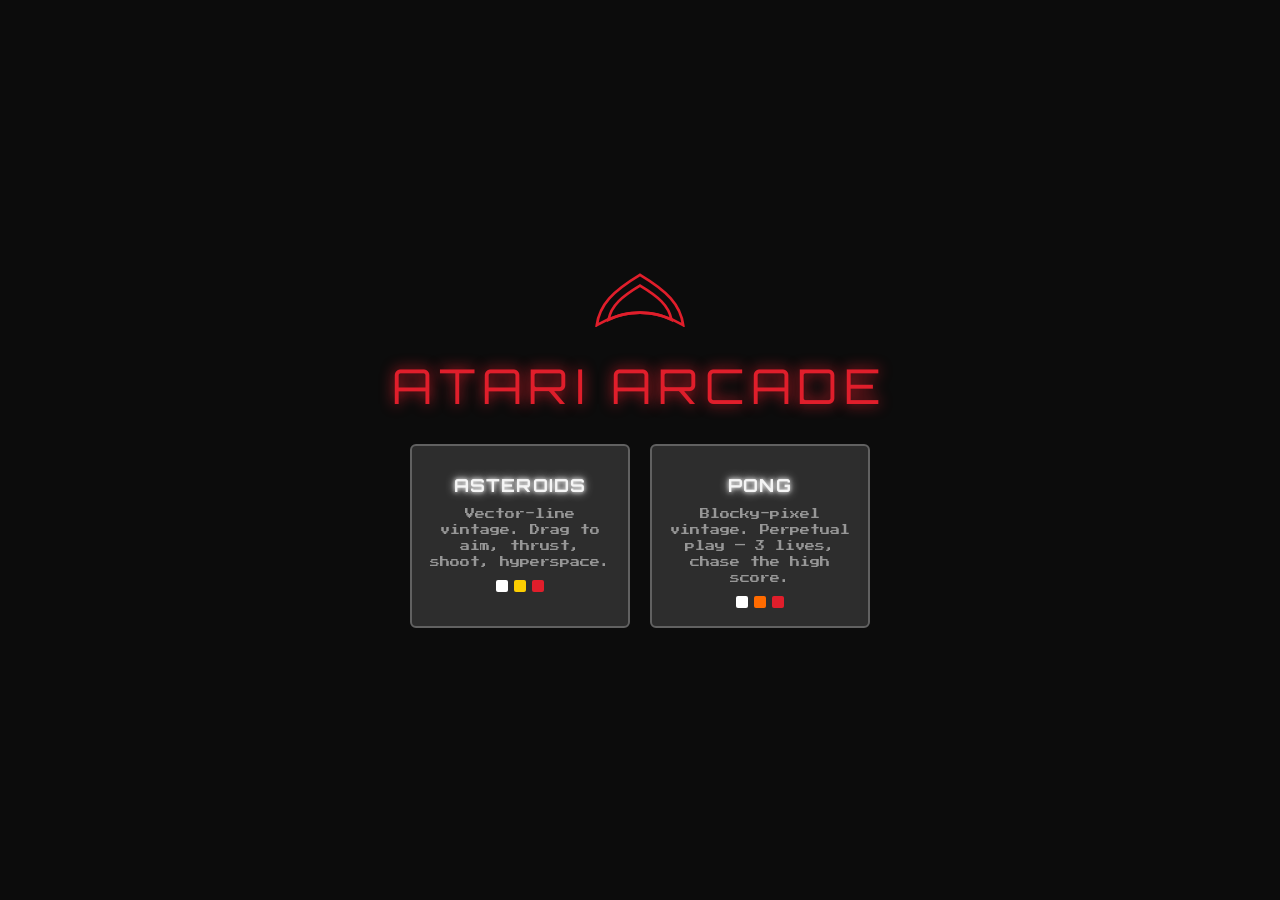
==== index.html @ 700e8e32 "Add shared Atari game design system with Asteroids and Pong Builds the transferable HTML game shell " ====
<!doctype html>
<html lang="en">
<head>
  <meta charset="utf-8">
  <meta name="viewport" content="width=device-width, initial-scale=1, viewport-fit=cover, user-scalable=no">
  <title>Atari — Game Hub</title>
  <link rel="stylesheet" href="shared/theme.css">
  <style>
    body {
      min-height: 100vh;
      display: flex;
      flex-direction: column;
      align-items: center;
      justify-content: center;
      gap: 28px;
      background: var(--bg-deep);
    }
    .hub-fuji { width: 90px; color: var(--atari-red); }
    .hub-title { font-family: var(--font-vector); color: var(--atari-red); letter-spacing: .14em; font-size: clamp(28px, 7vw, 48px); text-shadow: 0 0 14px var(--atari-red); }
    .hub-grid { display: flex; gap: 20px; flex-wrap: wrap; justify-content: center; padding: 0 20px; }
    .game-card {
      width: 220px;
      border: 2px solid var(--grey-70);
      border-radius: 6px;
      padding: 18px;
      text-align: center;
      text-decoration: none;
      color: var(--ink);
      background: var(--grey-90);
      transition: border-color .15s;
    }
    .game-card:hover { border-color: var(--accent, var(--yellow)); }
    .game-card h2 { font-family: var(--font-vector); font-size: 18px; letter-spacing: .06em; margin: 10px 0 6px; }
    .game-card p { font-size: 10px; color: var(--ink-dim); line-height: 1.6; }
    .swatches { display: flex; gap: 6px; justify-content: center; margin-top: 10px; }
    .swatches span { width: 12px; height: 12px; display: inline-block; border-radius: 2px; }
  </style>
</head>
<body>
  <svg class="hub-fuji" viewBox="0 0 100 60" fill="none" xmlns="http://www.w3.org/2000/svg">
    <path d="M50 2 C20 20, 5 35, 2 58 C15 50, 30 44, 50 44 C70 44, 85 50, 98 58 C95 35, 80 20, 50 2Z" fill="none" stroke="currentColor" stroke-width="3"/>
    <path d="M50 14 C30 26, 18 36, 15 52 C25 47, 37 44, 50 44 C63 44, 75 47, 85 52 C82 36, 70 26, 50 14Z" fill="none" stroke="currentColor" stroke-width="3"/>
  </svg>
  <div class="hub-title pixel-text">ATARI ARCADE</div>
  <div class="hub-grid">
    <a class="game-card" href="games/asteroids/">
      <h2 class="vector-text">ASTEROIDS</h2>
      <p>Vector-line vintage. Drag to aim, thrust, shoot, hyperspace.</p>
      <div class="swatches">
        <span style="background:#FFFFFF"></span><span style="background:#FCCE01"></span><span style="background:#E01E2B"></span>
      </div>
    </a>
    <a class="game-card" href="games/pong/">
      <h2 class="vector-text">PONG</h2>
      <p>Blocky-pixel vintage. Perpetual play — 3 lives, chase the high score.</p>
      <div class="swatches">
        <span style="background:#FFFFFF"></span><span style="background:#FF6B00"></span><span style="background:#E01E2B"></span>
      </div>
    </a>
  </div>
</body>
</html>
---- shared/theme.css ----
/*
  Atari Shared Design System — theme.css
  =======================================
  Brand tokens shared by every game shell. A single game should only ever
  need to override --accent / --accent-2 / --accent-3 (its "sprite" colors)
  and, rarely, --bg-tint. Everything else (type, CRT, grid, spacing) stays
  constant so the games read as siblings.
*/

@import url('https://fonts.googleapis.com/css2?family=Press+Start+2P&family=Orbitron:wght@500;700;900&display=swap');

:root {
  /* ---- Atari brand core ---- */
  --atari-red: #E01E2B;
  --black: #171717;
  --white: #FFFFFF;

  /* ---- Atari primary accents ---- */
  --yellow: #FCCE01;
  --orange: #FF6B00;
  --bright-red: #FF0000;
  --pink: #FF008D;
  --purple: #A4009F;
  --blue: #0065B9;

  /* ---- The 8 recognizable "sprite" colors ----
     One shared, finite palette for every game's foreground elements
     (ships, balls, paddles, bricks, vector lines). Not every game uses
     all 8, but a game should never introduce a 9th. */
  --sprite-1: var(--white);
  --sprite-2: var(--atari-red);
  --sprite-3: var(--yellow);
  --sprite-4: var(--orange);
  --sprite-5: var(--bright-red);
  --sprite-6: var(--pink);
  --sprite-7: var(--purple);
  --sprite-8: var(--blue);

  /* ---- Greys (low-saturation, background/UI layer) ---- */
  --grey-100: #171717;
  --grey-90:  #2D2D2D;
  --grey-80:  #464646;
  --grey-70:  #616161;
  --grey-60:  #7A7A7A;
  --grey-45:  #979797;
  --grey-45b: #AEAEAE;
  --grey-25:  #C5C5C5;
  --grey-15:  #E0E0E0;
  --grey-5:   #F5F5F5;

  /* ---- Per-game accent (override in each game's stylesheet) ---- */
  --accent: var(--sprite-3);      /* primary sprite / vector color */
  --accent-2: var(--sprite-8);    /* secondary sprite color */
  --accent-3: var(--sprite-2);    /* danger / highlight */
  --bg-tint: 210;                 /* hue-ish knob for background grid tint, degrees */

  /* ---- Surfaces ---- */
  --bg: var(--black);
  --bg-deep: #0c0c0c;
  --panel: var(--grey-90);
  --ink: var(--grey-5);
  --ink-dim: var(--grey-45);

  /* ---- Type ---- */
  --font-pixel: 'Press Start 2P', 'Courier New', monospace;   /* blocky – Pong/Breakout */
  --font-vector: 'Orbitron', 'Courier New', monospace;        /* vector-line feel – Asteroids/Tempest */

  /* ---- Vector line rules: one consistent thickness + faint glow ---- */
  --line-width: 2px;
  --line-glow: 0 0 4px currentColor, 0 0 10px currentColor;

  /* ---- Layout ---- */
  --hud-inset: clamp(10px, 2.5vw, 22px);
  --radius: 4px;
  --safe-btn: clamp(56px, 11vw, 84px);
}

* { box-sizing: border-box; }

html, body {
  margin: 0;
  padding: 0;
  background: var(--bg-deep);
  color: var(--ink);
  font-family: var(--font-pixel);
  -webkit-tap-highlight-color: transparent;
  overscroll-behavior: none;
  user-select: none;
  -webkit-user-select: none;
}

button {
  font-family: inherit;
  color: inherit;
}

.vector-text {
  font-family: var(--font-vector);
  letter-spacing: 0.06em;
  text-shadow: var(--line-glow);
}

.pixel-text {
  font-family: var(--font-pixel);
  letter-spacing: 0.02em;
}
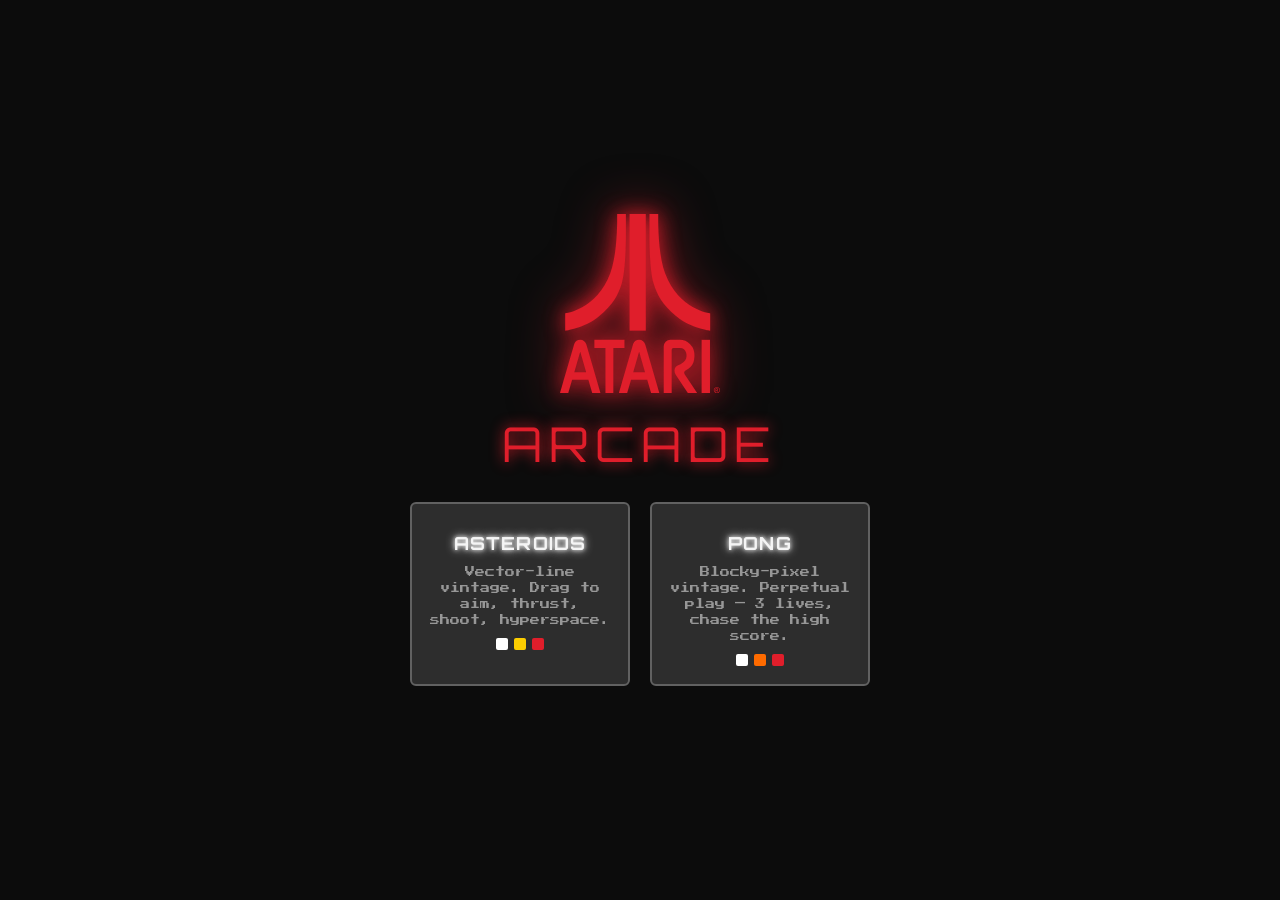
==== commit 7c418ed5: "Swap in the real Atari logo for the boot screen and hub page Pulled the official logo (Fuji + wordma" ====
--- a/index.html
+++ b/index.html
@@ -15,8 +15,8 @@
       gap: 28px;
       background: var(--bg-deep);
     }
-    .hub-fuji { width: 90px; color: var(--atari-red); }
-    .hub-title { font-family: var(--font-vector); color: var(--atari-red); letter-spacing: .14em; font-size: clamp(28px, 7vw, 48px); text-shadow: 0 0 14px var(--atari-red); }
+    .hub-logo { width: clamp(110px, 20vw, 160px); filter: drop-shadow(0 0 10px var(--atari-red)) drop-shadow(0 0 24px rgba(224,30,43,.5)); }
+    .hub-title { font-family: var(--font-vector); color: var(--atari-red); letter-spacing: .14em; font-size: clamp(28px, 7vw, 48px); text-shadow: 0 0 14px var(--atari-red); margin-top: -8px; }
     .hub-grid { display: flex; gap: 20px; flex-wrap: wrap; justify-content: center; padding: 0 20px; }
     .game-card {
       width: 220px;
@@ -37,11 +37,8 @@
   </style>
 </head>
 <body>
-  <svg class="hub-fuji" viewBox="0 0 100 60" fill="none" xmlns="http://www.w3.org/2000/svg">
-    <path d="M50 2 C20 20, 5 35, 2 58 C15 50, 30 44, 50 44 C70 44, 85 50, 98 58 C95 35, 80 20, 50 2Z" fill="none" stroke="currentColor" stroke-width="3"/>
-    <path d="M50 14 C30 26, 18 36, 15 52 C25 47, 37 44, 50 44 C63 44, 75 47, 85 52 C82 36, 70 26, 50 14Z" fill="none" stroke="currentColor" stroke-width="3"/>
-  </svg>
-  <div class="hub-title pixel-text">ATARI ARCADE</div>
+  <svg class="hub-logo" fill="#E01E2B" xmlns="http://www.w3.org/2000/svg" viewBox="0 0 295.89 331.29"><path d="M9.58,215.73s35.23-4,62.69-26.64c26.16-21.55,35.61-40.14,42.13-61.21s7.52-71.71,7.52-86.76V0H105.67s0,4.15,0,15.22c-.29,22.81-2.26,66.16-12.72,94.36-25.23,68-83.36,74-83.36,74Z"/><path d="M277.73,215.73s-35.22-4-62.68-26.64c-26.17-21.55-35.61-40.14-42.13-61.21s-7.52-71.71-7.52-86.76V0h16.25s0,4.15,0,15.22c.29,22.81,2.25,66.16,12.72,94.36,25.23,68,83.35,74,83.35,74Z"/><rect x="128.65" width="30.02" height="215.73"/><polygon points="119.24 232.68 63.56 232.68 63.56 247.6 84.04 247.6 84.04 331.29 98.67 331.29 98.67 247.6 119.24 247.6 119.24 232.68"/><rect x="261.87" y="232.68" width="15.49" height="98.61"/><path d="M26.48,292.51l10.94-37.68,10.94,37.68ZM48.92,242c-1.45-5.67-5.79-9.48-11.5-9.48A11.69,11.69,0,0,0,26.52,240h0v0c-.24.62-26.5,91.28-26.5,91.28H15.21l7.23-24.85h30l7.18,24.82H74.91Z"/><path d="M135.41,292.51l10.91-37.68,10.89,37.68ZM157.78,242c-1.44-5.67-5.79-9.48-11.46-9.48A11.68,11.68,0,0,0,135.45,240h0v0c-.24.62-26.5,91.28-26.5,91.28h15.2l7.24-24.85h29.89l7.17,24.82h15.32Z"/><path d="M248.57,258.65a47.62,47.62,0,0,1-.6,10.75c-2.05,11.49-9.22,16.1-12.22,17.85s-4.68,3-4.68,3a3.74,3.74,0,0,0-1.46,3,5.58,5.58,0,0,0,.92,3.15s1.05,1.47,4.05,6.08,19.34,28.88,19.34,28.88H236.6l-22.33-33.81a12.48,12.48,0,0,1-2.56-7.8c0-4.91,2.7-8.16,6.92-9.94,0,0,15.37-5,15.37-17a22.74,22.74,0,0,0-.79-6.21,12.26,12.26,0,0,0-11.53-9l-11.77,0a3.36,3.36,0,0,0-3.36,3.36v80.38H191.79v-86.1a12.43,12.43,0,0,1,12.36-12.51h17.19a27.27,27.27,0,0,1,27.26,27.26"/><path d="M288.74,325.34h1.2a1.91,1.91,0,0,0,1.16-.25.83.83,0,0,0,.31-.68.74.74,0,0,0-.15-.48.94.94,0,0,0-.41-.32,3.17,3.17,0,0,0-1-.1h-1.12Zm-1,3.42v-6.08h2.08a5.15,5.15,0,0,1,1.55.17,1.51,1.51,0,0,1,.77.59,1.56,1.56,0,0,1,.28.89,1.63,1.63,0,0,1-.47,1.16,1.84,1.84,0,0,1-1.27.55,1.72,1.72,0,0,1,.52.33,6.55,6.55,0,0,1,.9,1.2l.74,1.19h-1.2l-.53-.95a5,5,0,0,0-1-1.42,1.35,1.35,0,0,0-.79-.21h-.58v2.58Zm2.48-7.83a4.93,4.93,0,0,0-2.33.6,4.53,4.53,0,0,0-1.76,1.74,4.88,4.88,0,0,0-.64,2.37,4.8,4.8,0,0,0,.63,2.34,4.46,4.46,0,0,0,1.75,1.75,4.74,4.74,0,0,0,4.69,0,4.37,4.37,0,0,0,1.74-1.75,4.7,4.7,0,0,0,.63-2.34,4.88,4.88,0,0,0-.64-2.37,4.4,4.4,0,0,0-1.76-1.74,4.91,4.91,0,0,0-2.31-.6m0-.94a5.84,5.84,0,0,1,2.77.72,5.24,5.24,0,0,1,2.11,2.09,5.84,5.84,0,0,1,.76,2.84,5.69,5.69,0,0,1-.75,2.81,5.13,5.13,0,0,1-2.09,2.09,5.65,5.65,0,0,1-2.8.75,5.73,5.73,0,0,1-2.82-.75,5.13,5.13,0,0,1-2.09-2.09,5.66,5.66,0,0,1,0-5.65,5.2,5.2,0,0,1,2.12-2.09,5.82,5.82,0,0,1,2.78-.72"/></svg>
+  <div class="hub-title pixel-text">ARCADE</div>
   <div class="hub-grid">
     <a class="game-card" href="games/asteroids/">
       <h2 class="vector-text">ASTEROIDS</h2>
--- a/shared/theme.css
+++ b/shared/theme.css
@@ -7,7 +7,20 @@
   constant so the games read as siblings.
 */
 
-@import url('https://fonts.googleapis.com/css2?family=Press+Start+2P&family=Orbitron:wght@500;700;900&display=swap');
+@import url('https://fonts.googleapis.com/css2?family=Press+Start+2P&family=Orbitron:wght@500;700;900&family=Poppins:wght@400;500;600;700&display=swap');
+
+/* The real Atari 1972 wordmark face — used only for the header/marquee
+   title, never inside the play field itself. */
+@font-face {
+  font-family: 'Atari1972';
+  src: url('fonts/Atari1972-Bold.otf') format('opentype');
+  font-weight: 700; font-style: normal; font-display: swap;
+}
+@font-face {
+  font-family: 'Atari1972';
+  src: url('fonts/Atari1972-Regular.otf') format('opentype');
+  font-weight: 400; font-style: normal; font-display: swap;
+}
 
 :root {
   /* ---- Atari brand core ---- */
@@ -48,8 +61,16 @@
   --grey-15:  #E0E0E0;
   --grey-5:   #F5F5F5;
 
-  /* ---- Per-game accent (override in each game's stylesheet) ---- */
-  --accent: var(--sprite-3);      /* primary sprite / vector color */
+  /* ---- Cabinet accent ----
+     --accent is the ONE color that grows/rotates as a run progresses (see
+     Shell._updateAccentColor): every cabinet starts pure white and gains
+     saturation + a per-level hue shift as score/level climb. Gameplay
+     sprites stay fixed colors (drawn straight from --accent-2/--accent-3
+     or a literal), so only the chrome — title, buttons, joystick, glow —
+     visibly "grows" its color. --accent-2/--accent-3 are ordinary static
+     per-game overrides, same as before. */
+  --accent-rgb: 255, 255, 255;
+  --accent: rgb(var(--accent-rgb));
   --accent-2: var(--sprite-8);    /* secondary sprite color */
   --accent-3: var(--sprite-2);    /* danger / highlight */
   --bg-tint: 210;                 /* hue-ish knob for background grid tint, degrees */
@@ -61,9 +82,17 @@
   --ink: var(--grey-5);
   --ink-dim: var(--grey-45);
 
-  /* ---- Type ---- */
+  /* ---- Type ----
+     --font-pixel (Press Start 2P) is the default everywhere — HUD, body
+     copy, buttons, screens — the blocky arcade look. --font-vector
+     (Orbitron) is the deliberate accent for glowing titles/labels.
+     --font-body (Poppins, falling back to the visitor's system font) is
+     available opt-in per game via config.bodyFont, for a game that wants
+     a plainer, more legible voice instead of the pixel default. */
+  --font-body: 'Poppins', -apple-system, BlinkMacSystemFont, 'Segoe UI', Roboto, sans-serif;
   --font-pixel: 'Press Start 2P', 'Courier New', monospace;   /* blocky – Pong/Breakout */
   --font-vector: 'Orbitron', 'Courier New', monospace;        /* vector-line feel – Asteroids/Tempest */
+  --font-atari: 'Atari1972', var(--font-vector);              /* header/marquee title only */
 
   /* ---- Vector line rules: one consistent thickness + faint glow ---- */
   --line-width: 2px;
@@ -72,7 +101,8 @@
   /* ---- Layout ---- */
   --hud-inset: clamp(10px, 2.5vw, 22px);
   --radius: 4px;
-  --safe-btn: clamp(56px, 11vw, 84px);
+  --safe-btn: clamp(62px, 12vw, 94px);
+  --icon-btn: clamp(34px, 6vw, 46px);
 }
 
 * { box-sizing: border-box; }
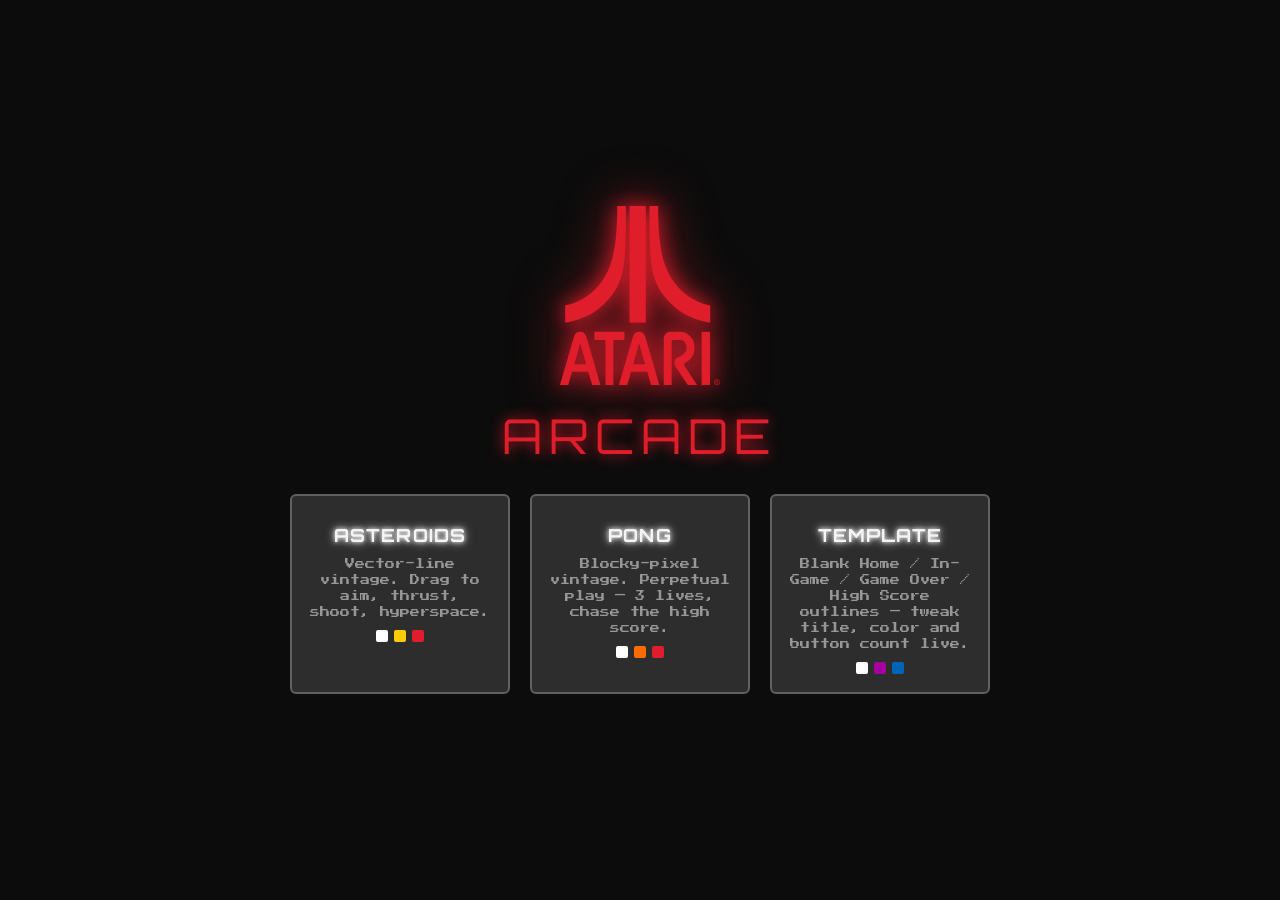
==== commit b62ae854: "Add a screen template/configurator page for the shell's default screens New template/ page for looki" ====
--- a/index.html
+++ b/index.html
@@ -54,6 +54,13 @@
         <span style="background:#FFFFFF"></span><span style="background:#FF6B00"></span><span style="background:#E01E2B"></span>
       </div>
     </a>
+    <a class="game-card" href="template/">
+      <h2 class="vector-text">TEMPLATE</h2>
+      <p>Blank Home / In-Game / Game Over / High Score outlines — tweak title, color and button count live.</p>
+      <div class="swatches">
+        <span style="background:#FFFFFF"></span><span style="background:#A4009F"></span><span style="background:#0065B9"></span>
+      </div>
+    </a>
   </div>
 </body>
 </html>
